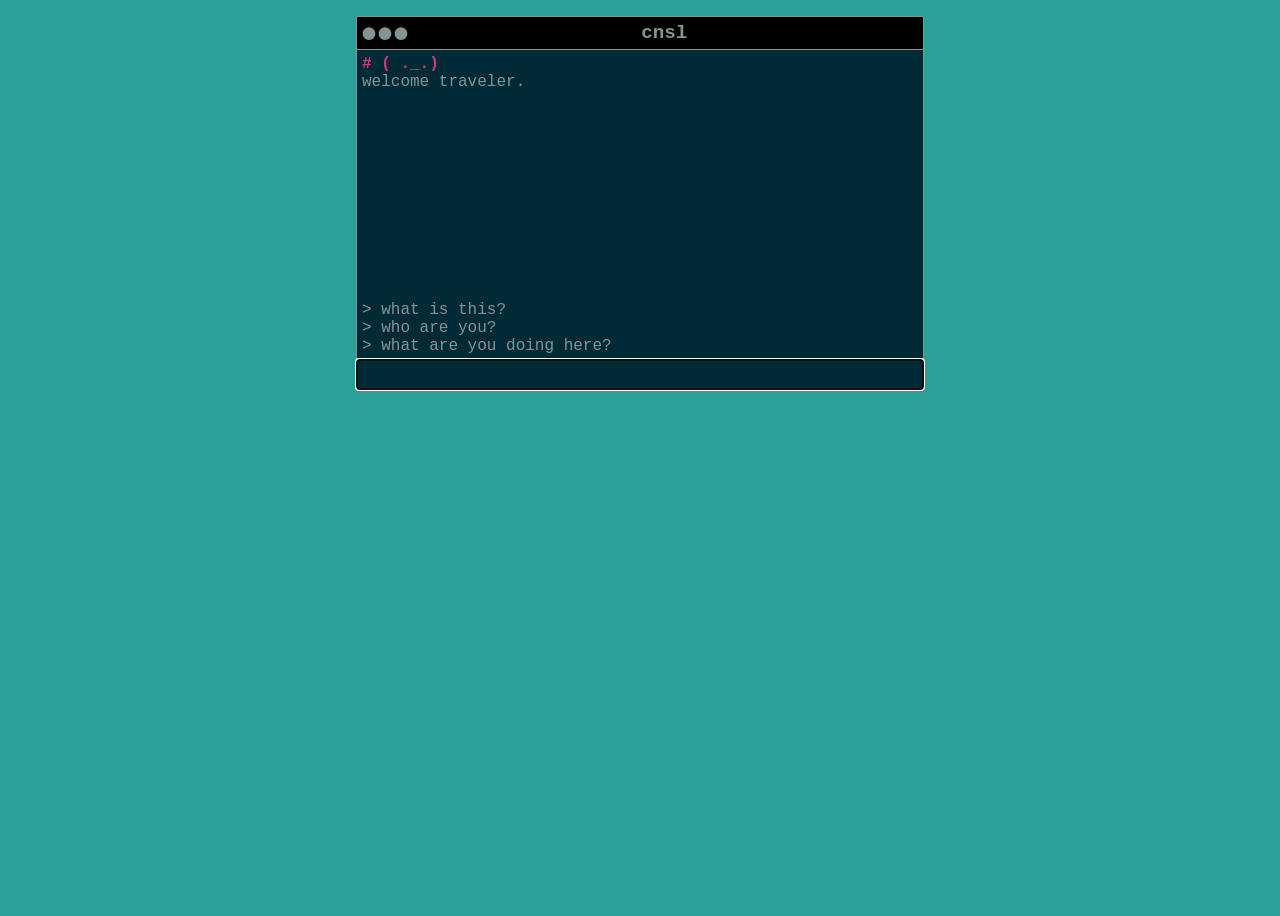
==== index.html @ 76a1d1c9 "pre data" ====
<!DOCTYPE html>
<html lang="en">
<head>
  <meta charset="UTF-8">
  <meta name="viewport" content="width=device-width, initial-scale=1.0">
  <title>pts.png</title>
  <style>
    /* #region reset */
    * {
      margin: 0;
      padding: 0;
    }

    ul {
      list-style: none;
    }
    /* #endregion */
    :root {
      --bg: #002b36;
      --fg: #839496;
      --c1: #b58900;
      --c2: #cb4b16;
      --c3: #d33682;
      --c4: #859900;
      --c5: #073642;
      --c6: #2aa198;
      --c7: #268bd2;

    }

    /* #region typo */
    html {
      font-family: 'Courier New', Courier, monospace;
      background-color: var(--c6);
      color: var(--fg);
    }

    a {
      color: var(--c1);
    }
    a:visited {
      color: var(--c2);
    }
    a:hover {
      color: var(--c2);
    }
    h1 {
      color: var(--c3);
    }
    h2, h3, h4, h5, h6 {
      color: var(--c4);
    }
    h1 {
      font-size: 1rem;
      /* font-size: 2.8em; */
    }
    h2 {
      font-size: 1rem;
      /* font-size: 2.4em; */
    }
    h3 {
      font-size: 1rem;
      /* font-size: 1.8em; */
    }
    h4 {
      font-size: 1rem;
      /* font-size: 1.4em; */
    }
    h5 {
      font-size: 1rem;
      /* font-size: 1.3em; */
    }
    h6 {
      font-size: 1rem;
      /* font-size: 1.15em; */
    }
    /* #endregion */

    body {
      min-height: 100vh;
      width: 600px;
      margin: 0 auto;
    }

    header {
      margin-top: 1rem
    }

    .console {
      border: 1px solid var(--fg);
      background-color: var(--bg);
      display: flex;
      flex-direction: column;
      margin: 1rem
    }

    .output {
      height: 300px;
      overflow: scroll;
      display: flex;
      flex-direction: column;
      padding: 5px;
    }

    .ctnt {
      flex-grow: 1;
    }

    #prompt {
      background-color: rgba(0, 0, 0, 0);
      border: 0;
      border-top: 1px solid var(--fg);
      color: var(--fg);
      font-family: 'Courier New', Courier, monospace;
      font-size: 1rem;
      padding: 5px;

    }


    .bar {
      background-color: #000000;
      border-bottom: 1px solid var(--fg);
      text-align: center;
      font-weight: bold;
      display: flex;
      align-items: center;
      padding: 5px 5px;
    }

    .title {
      flex-grow: 1;
      font-size: 1.2rem;
    }

    .btns {
      font-size: 0.75rem;
      letter-spacing: 0.2rem;
    }

  </style>
</head>
<body>
  <div class="console">
    <div class="bar">
      <div class="btns">⬤⬤⬤</div>
      <div class="title">cnsl</div>
    </div>
    <div id="output" class="output">   
    </div>
    <input id="prompt">
  </div>
</body>
<script>
  const cnt = `# ( ._.)
welcome traveler.

## what is this?
this is my spot around these parts.

## who are you?
pts d. png. 
the d is for dot. 
nice to meet you

## what are you doing here?
i'm just building some small project. 
having a little fun away from it all
`

  const output = document.getElementById("output")
  const inpt = document.getElementById("prompt");
  const ptr = 0;

 


  const lolwat = (c) => {
    const [hh, ...ps] = c.split("\n##")

    const [h, ...t] = hh.split("\n")

    const ppp = ps.map(s => {
      const [prmpt, ..._] = s.split("\n")
      return `<li>> ${prmpt}</li>`
    })

    return `
      <h1>${h}</h1>
      <div class="ctnt">
        ${t.join(`<br/>`)}
      </div>
      <ul>
        ${ppp.join("\n")}
      </ul>
    `;
  }


  const navTo = (prmpt) => {
    console.log(prmpt)
  }

  output.innerHTML = lolwat(cnt)
  inpt.focus()

  inpt.onkeyup = (e) => {
    if(e.key === "Enter") {
      navTo(inpt.value)
    }
  }


</script>
</html>
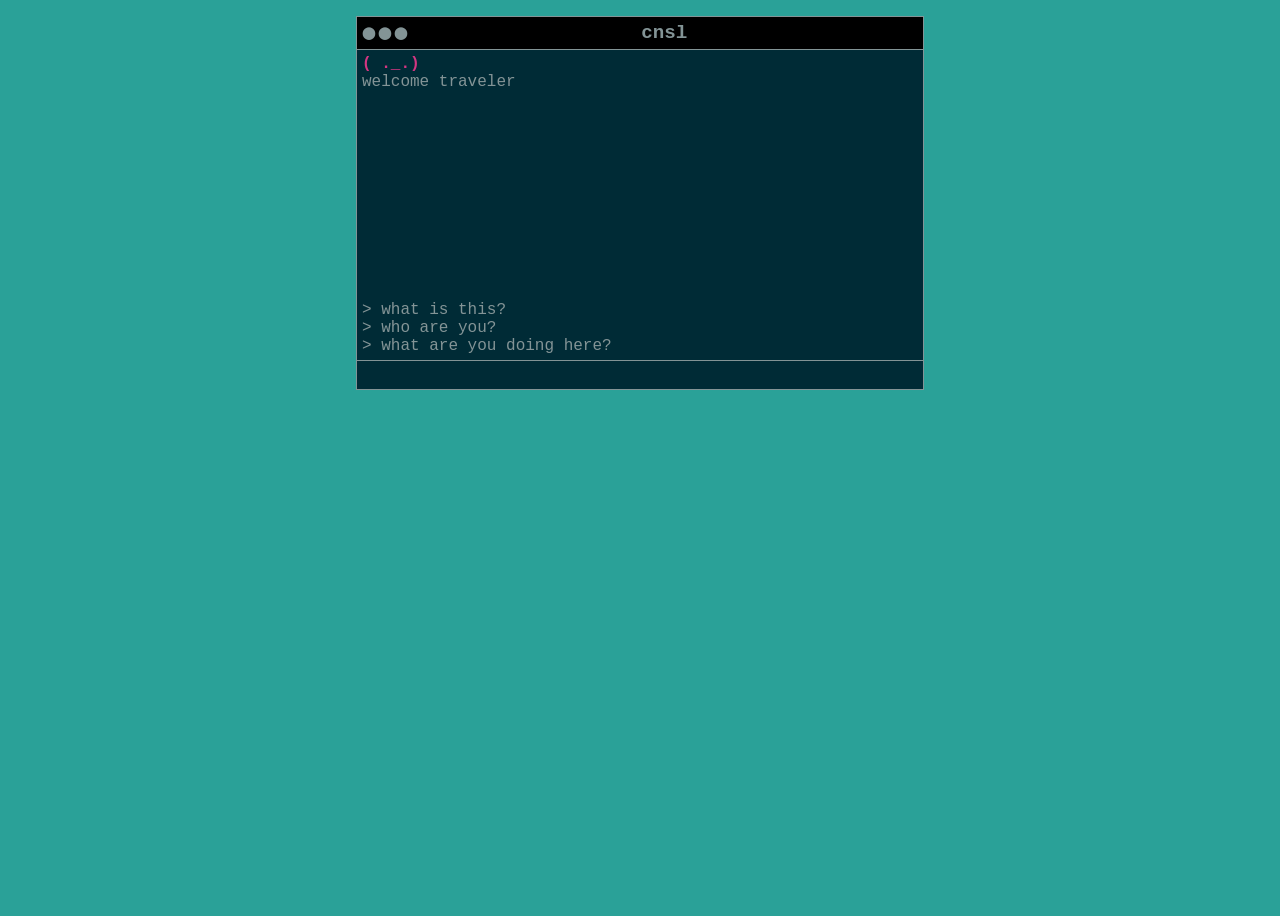
==== commit f99c595a: "udpates" ====
--- a/index.html
+++ b/index.html
@@ -14,6 +14,7 @@
     ul {
       list-style: none;
     }
+
     /* #endregion */
     :root {
       --bg: #002b36;
@@ -117,7 +118,7 @@
 
     }
 
-
+    textarea, select, input, button { outline: none; }
     .bar {
       background-color: #000000;
       border-bottom: 1px solid var(--fg);
@@ -172,41 +173,101 @@
   const inpt = document.getElementById("prompt");
   const ptr = 0;
 
+  const data = {
+    title: "( ._.)",
+    text: "welcome traveler",
+    children: [
+      {
+        title: "what is this?",
+        text: "this is my spot around these parts."
+      },
+      {
+        title: "who are you?",
+        text:`pts d. png. 
+the d is for dot. 
+nice to meet you`
+      },
+      {
+        title: "what are you doing here?",
+        text: `i'm just building some small project. 
+having a little fun away from it all
+        `
+      },
+    ]
+  }
+
+  
+
+  let trgt = data;
+  let prnt = [];
+
+  const print = (t) => {
+    const ps = t.hasOwnProperty("children") 
+      ? t.children.map(c => `<li> > ${c.title}</li>`).join("\n")
+      : `<li> > back</li>`
+
+    return `
+      <h1>${t.title}</h1>
+      <div class="ctnt">
+        ${t.text}
+      </div>
+      <ol>
+        ${ps}
+      </ol>
+    `;
+  }
+
+
+  const printError = (t, prmpt) => {
+    output.innerHTML = `
+      <h1>${t.title}</h1>
+      <div class="ctnt">
+        i don't know: ${prmpt}<br/>
+        please pick from the list below
+      </div>
+      <ol>
+        ${t.children.map(c => `<li> > ${c.title}</li>`).join("\n")}
+      </ol>
+    `;
+
+  }
  
-
-
-  const lolwat = (c) => {
-    const [hh, ...ps] = c.split("\n##")
-
-    const [h, ...t] = hh.split("\n")
-
-    const ppp = ps.map(s => {
-      const [prmpt, ..._] = s.split("\n")
-      return `<li>> ${prmpt}</li>`
-    })
-
-    return `
-      <h1>${h}</h1>
-      <div class="ctnt">
-        ${t.join(`<br/>`)}
-      </div>
-      <ul>
-        ${ppp.join("\n")}
-      </ul>
-    `;
-  }
-
-
   const navTo = (prmpt) => {
-    console.log(prmpt)
-  }
-
-  output.innerHTML = lolwat(cnt)
+    if(prmpt === "back") {
+      if(prnt.length === 0) {
+
+      } else {
+        trgt = prnt.pop()
+        output.innerHTML = print(trgt)
+
+      }
+    }
+
+    const choices = trgt.children.map(c => c.title)
+
+    const idx = choices.indexOf(prmpt)
+
+    if(idx === -1) {
+      printError(trgt, prmpt);
+      return;
+    }
+
+    prnt.push(trgt);
+    trgt = trgt.children[idx]
+
+    output.innerHTML = print(trgt)
+
+
+
+  }
+
+  output.innerHTML = print(trgt)
   inpt.focus()
 
   inpt.onkeyup = (e) => {
     if(e.key === "Enter") {
-      navTo(inpt.value)
+      navTo(inpt.value);
+      inpt.value = "";
     }
   }
 
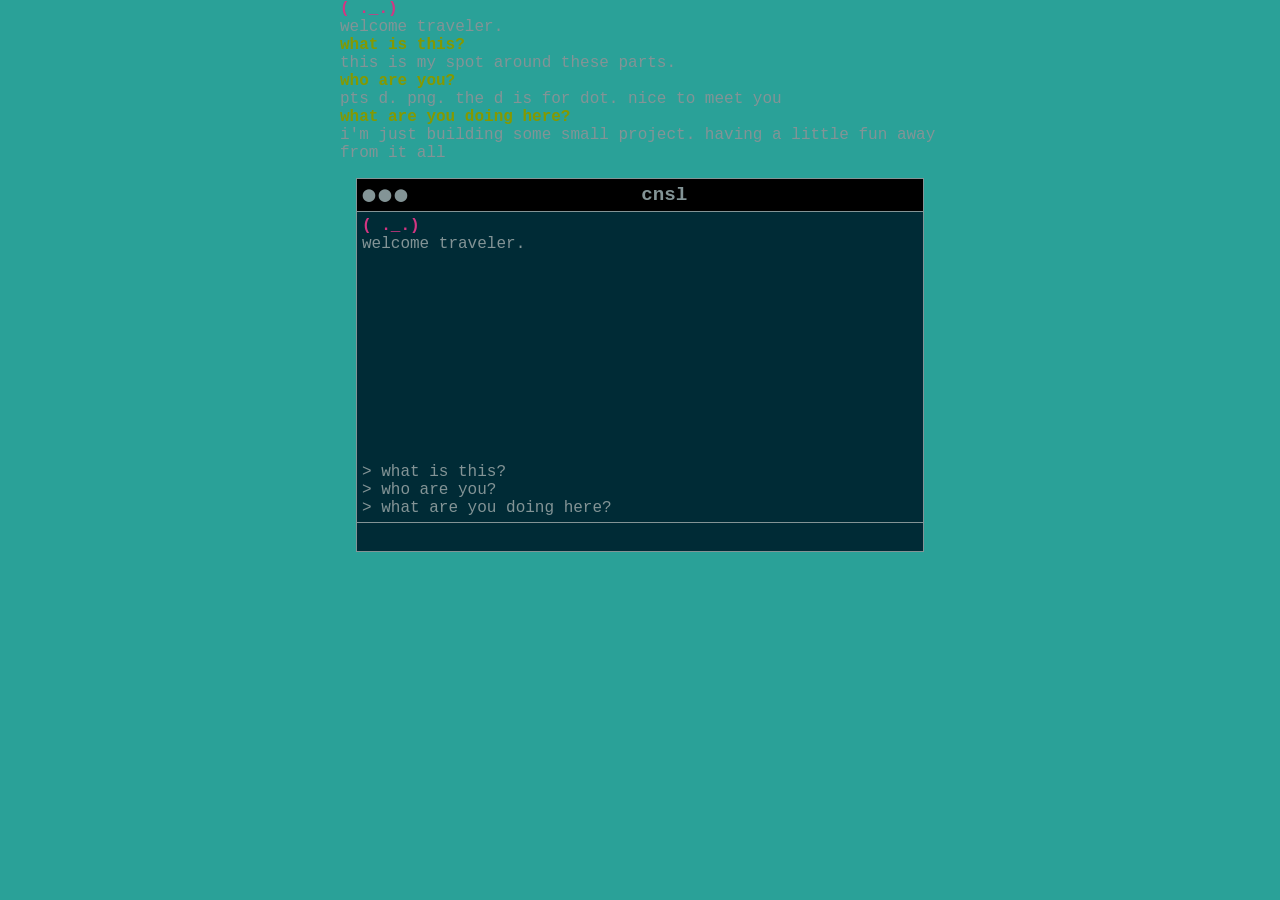
==== commit c06a0658: "parser" ====
--- a/index.html
+++ b/index.html
@@ -142,6 +142,7 @@
   </style>
 </head>
 <body>
+  <div id="about"></div>
   <div class="console">
     <div class="bar">
       <div class="btns">⬤⬤⬤</div>
@@ -152,125 +153,5 @@
     <input id="prompt">
   </div>
 </body>
-<script>
-  const cnt = `# ( ._.)
-welcome traveler.
-
-## what is this?
-this is my spot around these parts.
-
-## who are you?
-pts d. png. 
-the d is for dot. 
-nice to meet you
-
-## what are you doing here?
-i'm just building some small project. 
-having a little fun away from it all
-`
-
-  const output = document.getElementById("output")
-  const inpt = document.getElementById("prompt");
-  const ptr = 0;
-
-  const data = {
-    title: "( ._.)",
-    text: "welcome traveler",
-    children: [
-      {
-        title: "what is this?",
-        text: "this is my spot around these parts."
-      },
-      {
-        title: "who are you?",
-        text:`pts d. png. 
-the d is for dot. 
-nice to meet you`
-      },
-      {
-        title: "what are you doing here?",
-        text: `i'm just building some small project. 
-having a little fun away from it all
-        `
-      },
-    ]
-  }
-
-  
-
-  let trgt = data;
-  let prnt = [];
-
-  const print = (t) => {
-    const ps = t.hasOwnProperty("children") 
-      ? t.children.map(c => `<li> > ${c.title}</li>`).join("\n")
-      : `<li> > back</li>`
-
-    return `
-      <h1>${t.title}</h1>
-      <div class="ctnt">
-        ${t.text}
-      </div>
-      <ol>
-        ${ps}
-      </ol>
-    `;
-  }
-
-
-  const printError = (t, prmpt) => {
-    output.innerHTML = `
-      <h1>${t.title}</h1>
-      <div class="ctnt">
-        i don't know: ${prmpt}<br/>
-        please pick from the list below
-      </div>
-      <ol>
-        ${t.children.map(c => `<li> > ${c.title}</li>`).join("\n")}
-      </ol>
-    `;
-
-  }
- 
-  const navTo = (prmpt) => {
-    if(prmpt === "back") {
-      if(prnt.length === 0) {
-
-      } else {
-        trgt = prnt.pop()
-        output.innerHTML = print(trgt)
-
-      }
-    }
-
-    const choices = trgt.children.map(c => c.title)
-
-    const idx = choices.indexOf(prmpt)
-
-    if(idx === -1) {
-      printError(trgt, prmpt);
-      return;
-    }
-
-    prnt.push(trgt);
-    trgt = trgt.children[idx]
-
-    output.innerHTML = print(trgt)
-
-
-
-  }
-
-  output.innerHTML = print(trgt)
-  inpt.focus()
-
-  inpt.onkeyup = (e) => {
-    if(e.key === "Enter") {
-      navTo(inpt.value);
-      inpt.value = "";
-    }
-  }
-
-
-</script>
+<script src="index.js"></script>
 </html>
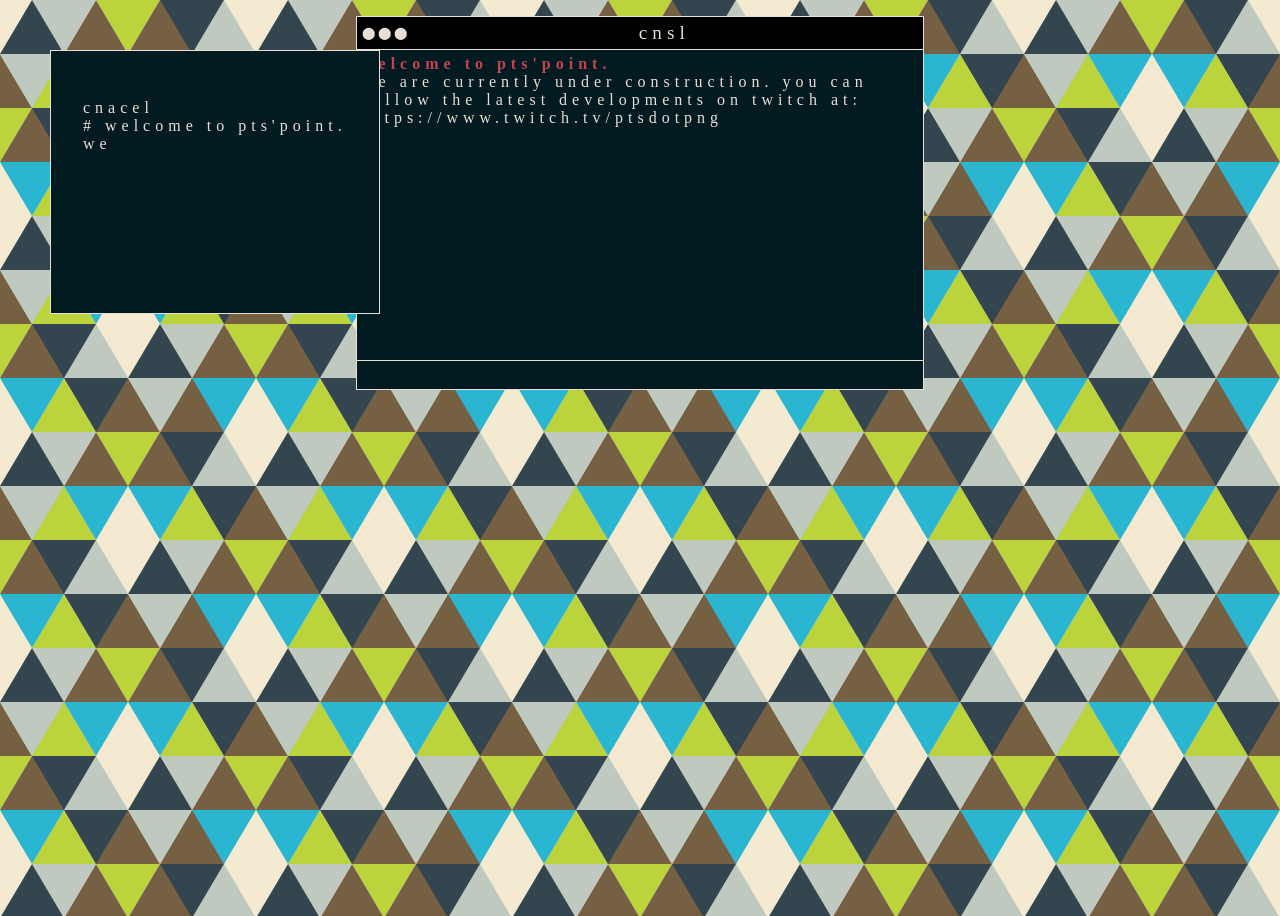
==== commit 9aef5cae: "pre refact" ====
--- a/index.html
+++ b/index.html
@@ -17,41 +17,53 @@
 
     /* #endregion */
     :root {
-      --bg: #002b36;
-      --fg: #839496;
-      --c1: #b58900;
-      --c2: #cb4b16;
-      --c3: #d33682;
-      --c4: #859900;
-      --c5: #073642;
-      --c6: #2aa198;
-      --c7: #268bd2;
-
+
+      --fg: 	#E8DFD6;
+      --bg: 	#021B21;
+      --curs:  #2E3340;
+      --c0:       #032C36;
+      --c8:       #065F73;
+      --c1:       #C2454E;
+      --c9:       #EF5847;
+      --c2:       #7CBF9E;
+      --c10:      #A2D9B1;
+      --c3:       #8A7A63;
+      --c11:      #BEB090;
+      --c4:       #2E3340;
+      --c12:      #61778D;
+      --c5:       #FF5879;
+      --c13:      #FF99A1;
+      --c6:       #44B5B1;
+      --c14:      #9ED9D8;
+      --c7:       #F2F1B9;
+      --c15:      #F6F6C9;
     }
 
     /* #region typo */
     html {
-      font-family: 'Courier New', Courier, monospace;
-      background-color: var(--c6);
+      font-family: scientifica;
+      background-image: url("brijan.gif");
       color: var(--fg);
+      font-size: 16px;
+      letter-spacing: 5px;
     }
 
     a {
+      color: var(--c15);
+    }
+    a:visited {
+      color: var(--c14);
+    }
+    a:hover {
+      color: var(--c14);
+    }
+    h1 {
       color: var(--c1);
     }
-    a:visited {
-      color: var(--c2);
-    }
-    a:hover {
-      color: var(--c2);
+    h2, h3, h4, h5, h6 {
+      color: var(--c8);
     }
     h1 {
-      color: var(--c3);
-    }
-    h2, h3, h4, h5, h6 {
-      color: var(--c4);
-    }
-    h1 {
       font-size: 1rem;
       /* font-size: 2.8em; */
     }
@@ -77,6 +89,31 @@
     }
     /* #endregion */
 
+    html {
+      --scrollbarBG: var(--bg);
+      --thumbBG: var(--fg);
+    }
+    html::-webkit-scrollbar {
+      width: 11px;
+    }
+    body {
+      scrollbar-width: thin;
+      scrollbar-color: var(--bg) var(--bg);
+    }
+    html::-webkit-scrollbar-track {
+      background: var(--bg);
+    }
+    html::-webkit-scrollbar-thumb {
+      background-color: var(--bg) ;
+      border-radius: 6px;
+      border: 3px solid var(--fg);
+    }
+
+    html {
+      overflow: hidden;
+      max-height: 100vh;
+      max-width: 100vw;
+    }
     body {
       min-height: 100vh;
       width: 600px;
@@ -123,7 +160,6 @@
       background-color: #000000;
       border-bottom: 1px solid var(--fg);
       text-align: center;
-      font-weight: bold;
       display: flex;
       align-items: center;
       padding: 5px 5px;
@@ -139,10 +175,24 @@
       letter-spacing: 0.2rem;
     }
 
+    .popup {
+      position: absolute;
+      top: 50px;
+      left: 50px;
+
+      border: 1px solid var(--fg);
+      background-color: var(--bg);
+      padding: 3rem 2rem 10rem 2rem;
+      max-width: 50vw;
+      max-height: 80vh;
+      overflow: scroll;
+
+    }
+
   </style>
 </head>
 <body>
-  <div id="about"></div>
+  <div id="about" class="popup"></div>
   <div class="console">
     <div class="bar">
       <div class="btns">⬤⬤⬤</div>
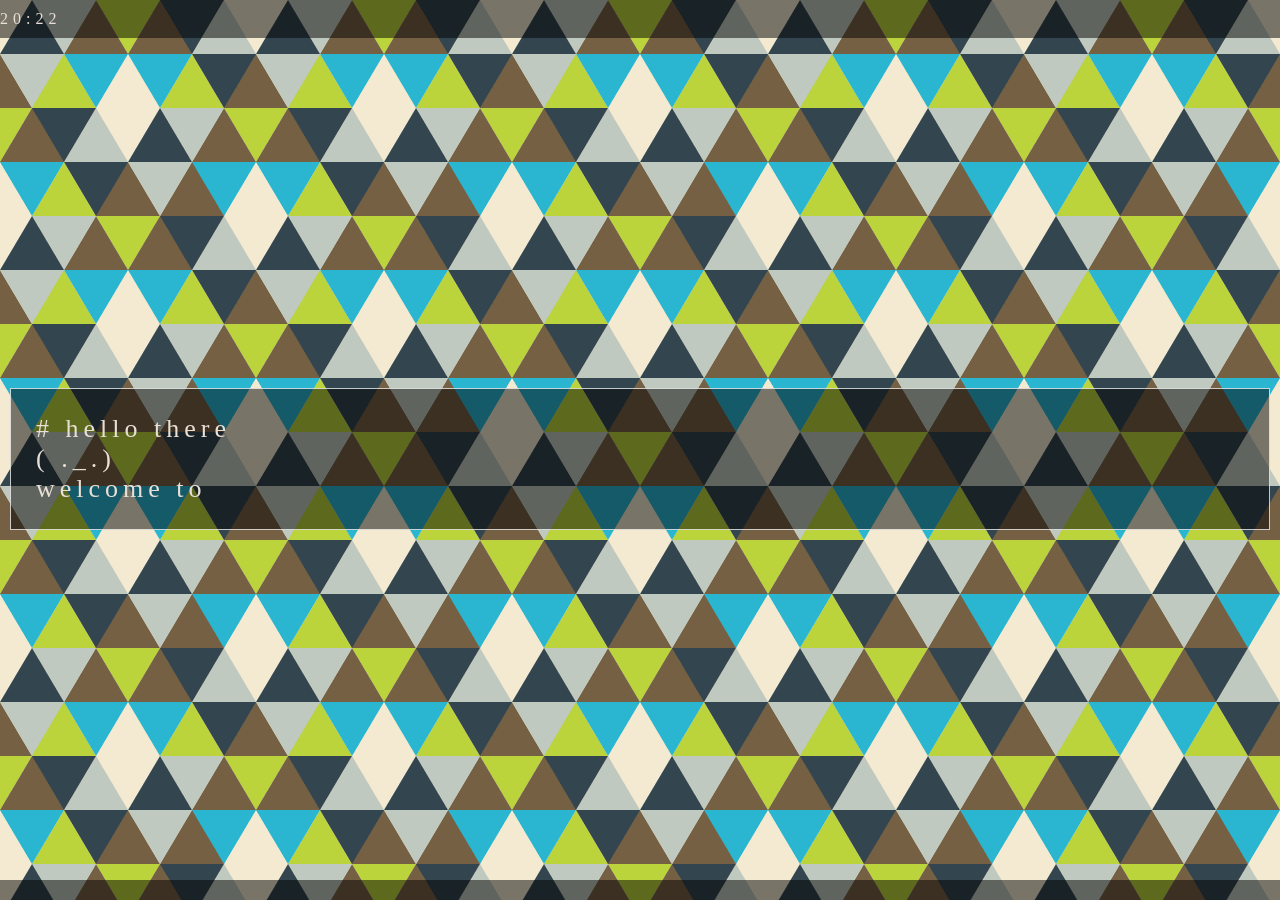
==== commit 76b947f5: "update a e s t h e t i c s" ====
--- a/index.html
+++ b/index.html
@@ -17,7 +17,6 @@
 
     /* #endregion */
     :root {
-
       --fg: 	#E8DFD6;
       --bg: 	#021B21;
       --curs:  #2E3340;
@@ -37,11 +36,12 @@
       --c14:      #9ED9D8;
       --c7:       #F2F1B9;
       --c15:      #F6F6C9;
+      --ff: scientifica;
     }
 
     /* #region typo */
     html {
-      font-family: scientifica;
+      font-family: var(--ff);
       background-image: url("brijan.gif");
       color: var(--fg);
       font-size: 16px;
@@ -114,10 +114,44 @@
       max-height: 100vh;
       max-width: 100vw;
     }
+
     body {
       min-height: 100vh;
-      width: 600px;
-      margin: 0 auto;
+      min-width: 100vw;
+      display: flex;
+      flex-direction: column;
+      align-items: center;
+      justify-content: center;
+    }
+
+    #top-bar, #bot-bar{
+      background-color: rgba(0, 0, 0, 0.5);
+      width: 100%;
+      padding: 10px 20px;
+      align-items: center;
+      justify-content: center;
+    }
+
+
+    #desktop {
+      flex-grow: 1;
+      display: flex;
+      align-items: center;
+      justify-content: center;
+      flex-direction: row;
+      width: 100%;
+    }
+
+    .win {
+      border: 1px solid rgba(255, 255, 255, 0.75);
+      background-color:rgba(0, 0, 0, 0.5);
+      margin: 10px;
+      padding: 25px;
+      flex-grow: 1;
+      height: 100%;
+      flex: 1;
+      font-size: 26px;
+      overflow: scroll;
     }
 
     header {
@@ -189,19 +223,25 @@
 
     }
 
+
+
+
+
   </style>
 </head>
 <body>
-  <div id="about" class="popup"></div>
-  <div class="console">
-    <div class="bar">
-      <div class="btns">⬤⬤⬤</div>
-      <div class="title">cnsl</div>
-    </div>
-    <div id="output" class="output">   
-    </div>
-    <input id="prompt">
+<div id="top-bar">
+  <div id="win-name"></div>
+  <div id="clock">20:22</div>
+</div>
+<div id="desktop">
+  <div class="win term" id="intro">
+
   </div>
+</div>
+<div id="bot-bar">
+
+</div>
 </body>
 <script src="index.js"></script>
 </html>
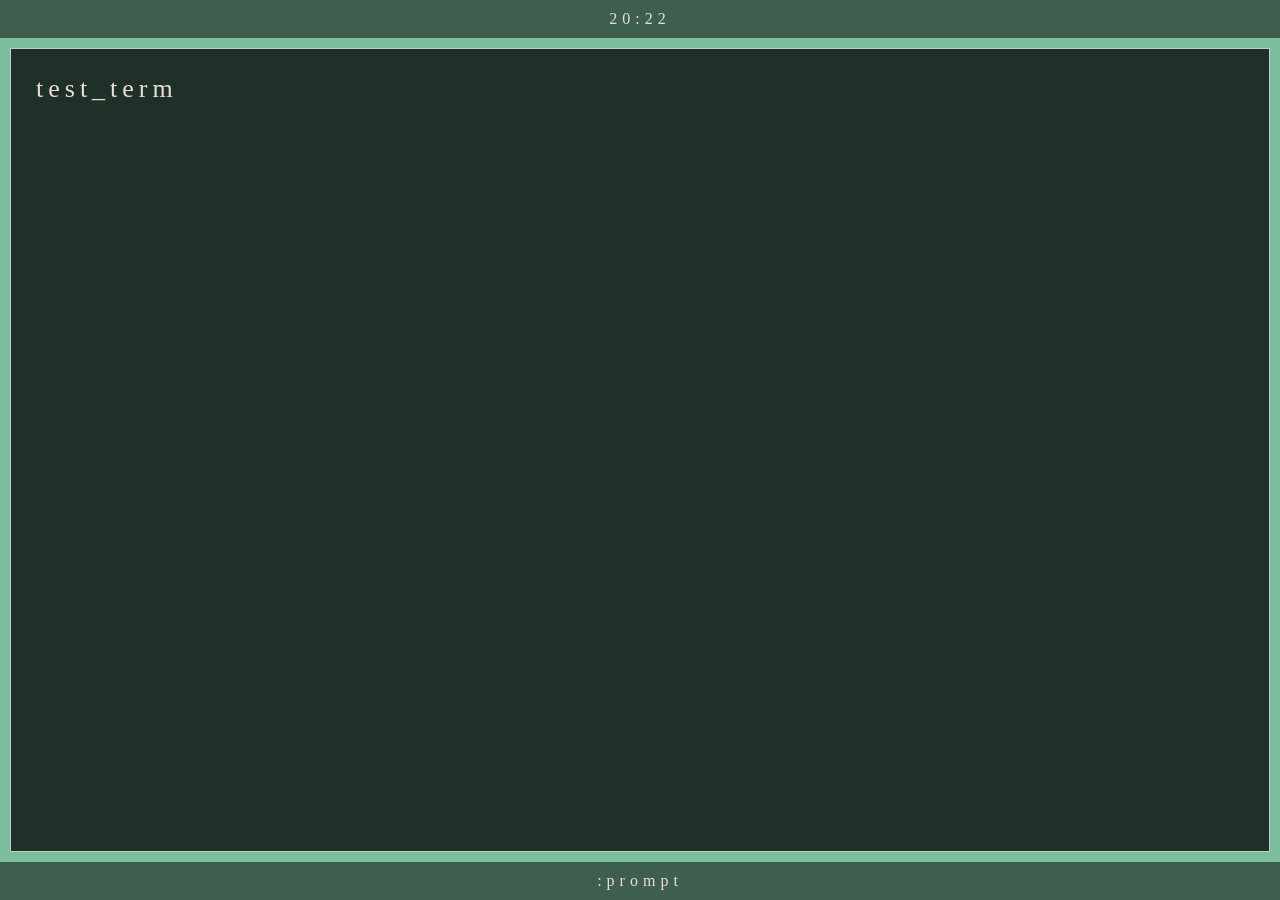
==== commit bb0a49b0: "refoatring" ====
--- a/index.html
+++ b/index.html
@@ -3,245 +3,20 @@
 <head>
   <meta charset="UTF-8">
   <meta name="viewport" content="width=device-width, initial-scale=1.0">
-  <title>pts.png</title>
-  <style>
-    /* #region reset */
-    * {
-      margin: 0;
-      padding: 0;
-    }
-
-    ul {
-      list-style: none;
-    }
-
-    /* #endregion */
-    :root {
-      --fg: 	#E8DFD6;
-      --bg: 	#021B21;
-      --curs:  #2E3340;
-      --c0:       #032C36;
-      --c8:       #065F73;
-      --c1:       #C2454E;
-      --c9:       #EF5847;
-      --c2:       #7CBF9E;
-      --c10:      #A2D9B1;
-      --c3:       #8A7A63;
-      --c11:      #BEB090;
-      --c4:       #2E3340;
-      --c12:      #61778D;
-      --c5:       #FF5879;
-      --c13:      #FF99A1;
-      --c6:       #44B5B1;
-      --c14:      #9ED9D8;
-      --c7:       #F2F1B9;
-      --c15:      #F6F6C9;
-      --ff: scientifica;
-    }
-
-    /* #region typo */
-    html {
-      font-family: var(--ff);
-      background-image: url("brijan.gif");
-      color: var(--fg);
-      font-size: 16px;
-      letter-spacing: 5px;
-    }
-
-    a {
-      color: var(--c15);
-    }
-    a:visited {
-      color: var(--c14);
-    }
-    a:hover {
-      color: var(--c14);
-    }
-    h1 {
-      color: var(--c1);
-    }
-    h2, h3, h4, h5, h6 {
-      color: var(--c8);
-    }
-    h1 {
-      font-size: 1rem;
-      /* font-size: 2.8em; */
-    }
-    h2 {
-      font-size: 1rem;
-      /* font-size: 2.4em; */
-    }
-    h3 {
-      font-size: 1rem;
-      /* font-size: 1.8em; */
-    }
-    h4 {
-      font-size: 1rem;
-      /* font-size: 1.4em; */
-    }
-    h5 {
-      font-size: 1rem;
-      /* font-size: 1.3em; */
-    }
-    h6 {
-      font-size: 1rem;
-      /* font-size: 1.15em; */
-    }
-    /* #endregion */
-
-    html {
-      --scrollbarBG: var(--bg);
-      --thumbBG: var(--fg);
-    }
-    html::-webkit-scrollbar {
-      width: 11px;
-    }
-    body {
-      scrollbar-width: thin;
-      scrollbar-color: var(--bg) var(--bg);
-    }
-    html::-webkit-scrollbar-track {
-      background: var(--bg);
-    }
-    html::-webkit-scrollbar-thumb {
-      background-color: var(--bg) ;
-      border-radius: 6px;
-      border: 3px solid var(--fg);
-    }
-
-    html {
-      overflow: hidden;
-      max-height: 100vh;
-      max-width: 100vw;
-    }
-
-    body {
-      min-height: 100vh;
-      min-width: 100vw;
-      display: flex;
-      flex-direction: column;
-      align-items: center;
-      justify-content: center;
-    }
-
-    #top-bar, #bot-bar{
-      background-color: rgba(0, 0, 0, 0.5);
-      width: 100%;
-      padding: 10px 20px;
-      align-items: center;
-      justify-content: center;
-    }
-
-
-    #desktop {
-      flex-grow: 1;
-      display: flex;
-      align-items: center;
-      justify-content: center;
-      flex-direction: row;
-      width: 100%;
-    }
-
-    .win {
-      border: 1px solid rgba(255, 255, 255, 0.75);
-      background-color:rgba(0, 0, 0, 0.5);
-      margin: 10px;
-      padding: 25px;
-      flex-grow: 1;
-      height: 100%;
-      flex: 1;
-      font-size: 26px;
-      overflow: scroll;
-    }
-
-    header {
-      margin-top: 1rem
-    }
-
-    .console {
-      border: 1px solid var(--fg);
-      background-color: var(--bg);
-      display: flex;
-      flex-direction: column;
-      margin: 1rem
-    }
-
-    .output {
-      height: 300px;
-      overflow: scroll;
-      display: flex;
-      flex-direction: column;
-      padding: 5px;
-    }
-
-    .ctnt {
-      flex-grow: 1;
-    }
-
-    #prompt {
-      background-color: rgba(0, 0, 0, 0);
-      border: 0;
-      border-top: 1px solid var(--fg);
-      color: var(--fg);
-      font-family: 'Courier New', Courier, monospace;
-      font-size: 1rem;
-      padding: 5px;
-
-    }
-
-    textarea, select, input, button { outline: none; }
-    .bar {
-      background-color: #000000;
-      border-bottom: 1px solid var(--fg);
-      text-align: center;
-      display: flex;
-      align-items: center;
-      padding: 5px 5px;
-    }
-
-    .title {
-      flex-grow: 1;
-      font-size: 1.2rem;
-    }
-
-    .btns {
-      font-size: 0.75rem;
-      letter-spacing: 0.2rem;
-    }
-
-    .popup {
-      position: absolute;
-      top: 50px;
-      left: 50px;
-
-      border: 1px solid var(--fg);
-      background-color: var(--bg);
-      padding: 3rem 2rem 10rem 2rem;
-      max-width: 50vw;
-      max-height: 80vh;
-      overflow: scroll;
-
-    }
-
-
-
-
-
-  </style>
+  <title>(pts.dot.png ._.)</title>
+  <link rel="stylesheet" href="./static/style.css">
 </head>
 <body>
 <div id="top-bar">
-  <div id="win-name"></div>
   <div id="clock">20:22</div>
 </div>
 <div id="desktop">
-  <div class="win term" id="intro">
 
-  </div>
 </div>
 <div id="bot-bar">
-
+  <div id="promt">:prompt</div>
 </div>
 </body>
-<script src="index.js"></script>
+<!-- <script src="./static/index.js"></script> -->
+<script src="./static/j3.js"></script>
 </html>
--- a/static/style.css
+++ b/static/style.css
@@ -0,0 +1,167 @@
+/* #region reset */
+* {
+  margin: 0;
+  padding: 0;
+}
+
+ul {
+  list-style: none;
+}  
+/* #endregion */
+/* #region consts */
+:root {
+  --fg:   #E8DFD6;
+  --bg:   #021B21;
+  --curs: #2E3340;
+  --c0:   #032C36;
+  --c8:   #065F73;
+  --c1:   #C2454E;
+  --c9:   #EF5847;
+  --c2:   #7CBF9E;
+  --c10:  #A2D9B1;
+  --c3:   #8A7A63;
+  --c11:  #BEB090;
+  --c4:   #2E3340;
+  --c12:  #61778D;
+  --c5:   #FF5879;
+  --c13:  #FF99A1;
+  --c6:   #44B5B1;
+  --c14:  #9ED9D8;
+  --c7:   #F2F1B9;
+  --c15:  #F6F6C9;
+
+  --ff: scientifica;
+}
+/* #endregion */
+/* #region typography */
+html {
+  font-family: var(--ff);
+  color: var(--fg);
+  font-size: 16px;
+  letter-spacing: 5px;
+}
+/* #region links */
+a {
+  color: var(--c15);
+}
+a:visited {
+  color: var(--c14);
+}
+a:hover {
+  color: var(--c14);
+}
+/* #endregion */
+/* #region headers */
+h1 {
+  color: var(--c1);
+}
+h2, h3, h4, h5, h6 {
+  color: var(--c8);
+}
+h1 {
+  font-size: 1rem;
+  /* font-size: 2.8em; */
+}
+h2 {
+  font-size: 1rem;
+  /* font-size: 2.4em; */
+}
+h3 {
+  font-size: 1rem;
+  /* font-size: 1.8em; */
+}
+h4 {
+  font-size: 1rem;
+  /* font-size: 1.4em; */
+}
+h5 {
+  font-size: 1rem;
+  /* font-size: 1.3em; */
+}
+h6 {
+  font-size: 1rem;
+  /* font-size: 1.15em; */
+}
+/* #endregion */
+/* #endregion */
+
+html {
+  --scrollbarBG: var(--bg);
+  --thumbBG: var(--fg);
+  /* background-image: url("brijan.gif"); */
+  background-color: var(--c2);
+  overflow: hidden;
+  max-height: 100vh;
+  max-width: 100vw;
+}
+
+/* #region scroll */
+html::-webkit-scrollbar {
+  width: 11px;
+}
+html::-webkit-scrollbar-track {
+  background: var(--bg);
+}
+html::-webkit-scrollbar-thumb {
+  background-color: var(--bg) ;
+  border-radius: 6px;
+  border: 3px solid var(--fg);
+}
+/* #endregion */
+  
+body {
+  scrollbar-width: thin;
+  scrollbar-color: var(--bg) var(--bg);
+  min-height: 100vh;
+  min-width: 100vw;
+  display: flex;
+  flex-direction: column;
+  align-items: stretch;
+  justify-content: center;
+}
+  
+#top-bar, #bot-bar{
+  background-color: rgba(0, 0, 0, 0.5);
+  padding: 10px 20px;
+  display: flex;
+  align-items: center;
+  justify-content: center;
+}
+ 
+#desktop {
+  flex-grow: 1;
+  display: flex;
+  align-items: stretch;
+  justify-content: center;
+  flex-direction: row;
+}
+
+.ds {
+  display: flex;
+  align-items: stretch;
+  flex-grow: 1;
+  justify-content: center;
+}
+
+.horz {
+  flex-direction: row;
+}
+
+.vert {
+  flex-direction: column;
+}
+  
+.win {
+  border: 1px solid rgba(255, 255, 255, 0.75);
+  background-color:rgba(0, 0, 0, 0.75);
+  margin: 10px;
+  padding: 25px;
+  font-size: 26px;
+  overflow: scroll;
+  flex-grow: 1;
+}
+
+
+
+
+
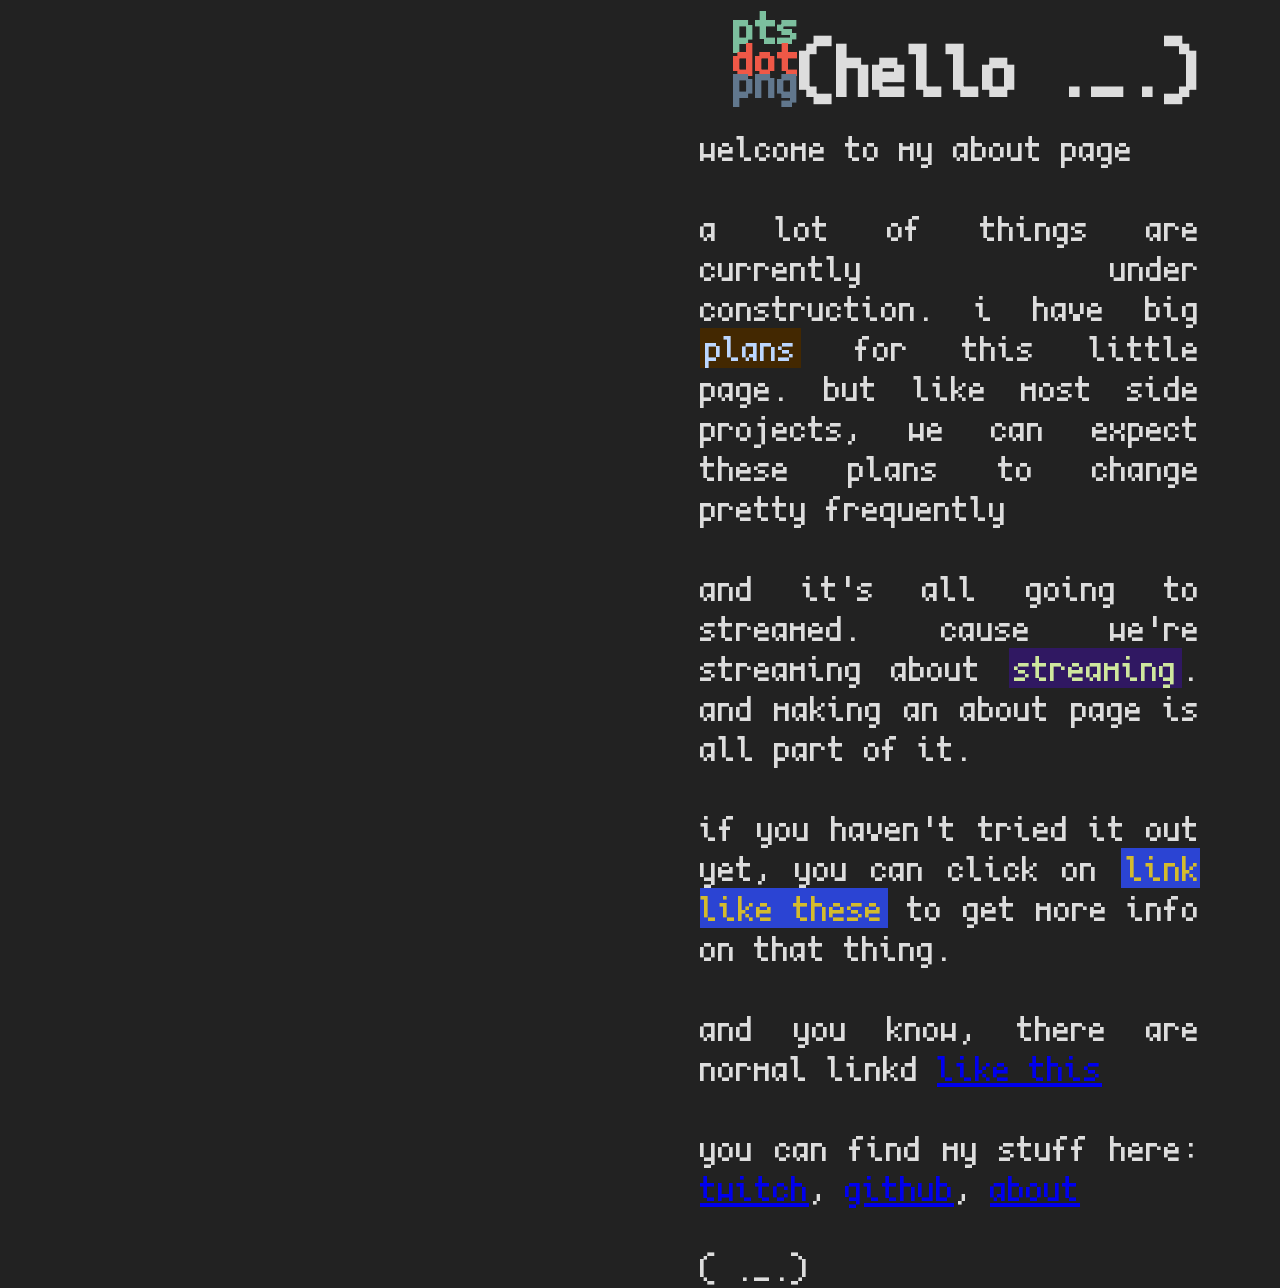
==== commit b4c87967: "update to exmd" ====
--- a/index.html
+++ b/index.html
@@ -3,20 +3,102 @@
 <head>
   <meta charset="UTF-8">
   <meta name="viewport" content="width=device-width, initial-scale=1.0">
-  <title>(pts.dot.png ._.)</title>
-  <link rel="stylesheet" href="./static/style.css">
+  <title>in other news</title>
+  <link rel="icon" href="[data-uri]">
+
+  <style>
+    * {
+      margin: 0;
+      padding: 0;
+    }
+
+    @font-face {
+      font-family: scientifica;
+      src: url(./static/scientifica.ttf);
+      font-weight: normal;
+    }
+
+    html {
+      font-family: scientifica;
+      background-color: #222;
+      color: #ddd;
+    }
+
+    body {
+      text-align: justify;
+      font-size: 2.5rem;
+    }
+
+    h1 {
+      text-align: center;
+      /* border-bottom: 5px solid black; */
+      margin-top: 2rem;
+    }
+
+    h2 {
+      text-align: center;
+    }
+
+    h3 {
+      /* border-bottom: 3px solid black; */
+    }
+    
+    .recap {
+       max-width: 500px;
+       margin: 1rem 5rem 0 auto;
+    }
+     
+    .def {
+    }
+
+    .link {
+      cursor: pointer;
+      margin: 0px 5px;
+    }
+
+    .close {
+      margin: 0px 5px;
+      cursor: pointer;
+
+    }
+
+    .all_terms {
+      /* max-width: 600px; */
+      /* margin: 1rem auto; */
+    }
+
+    .all_terms h3 {
+      text-align: center;
+    }
+
+
+    header {
+      display: flex;
+      align-items: center;
+      justify-content: flex-end;
+      margin-right: 5rem;
+    }
+
+    #vid_name {
+      font-size: 3rem;
+      font-weight: bold;
+      line-height: 2rem;
+    }
+
+    #vid_name div:last-child {
+      margin-top: -10px;
+      /* margin-bottom: 50px; */
+
+    }
+
+    .pts {color: #7CBF9E;}
+    .dot {color: #EF5847;}
+    .png {color: #61778D;}
+
+  </style>
 </head>
 <body>
-<div id="top-bar">
-  <div id="clock">20:22</div>
-</div>
-<div id="desktop">
-
-</div>
-<div id="bot-bar">
-  <div id="promt">:prompt</div>
-</div>
+  <div id="main"></div>
 </body>
-<!-- <script src="./static/index.js"></script> -->
-<script src="./static/j3.js"></script>
+<script src="./index.js"></script>
 </html>
